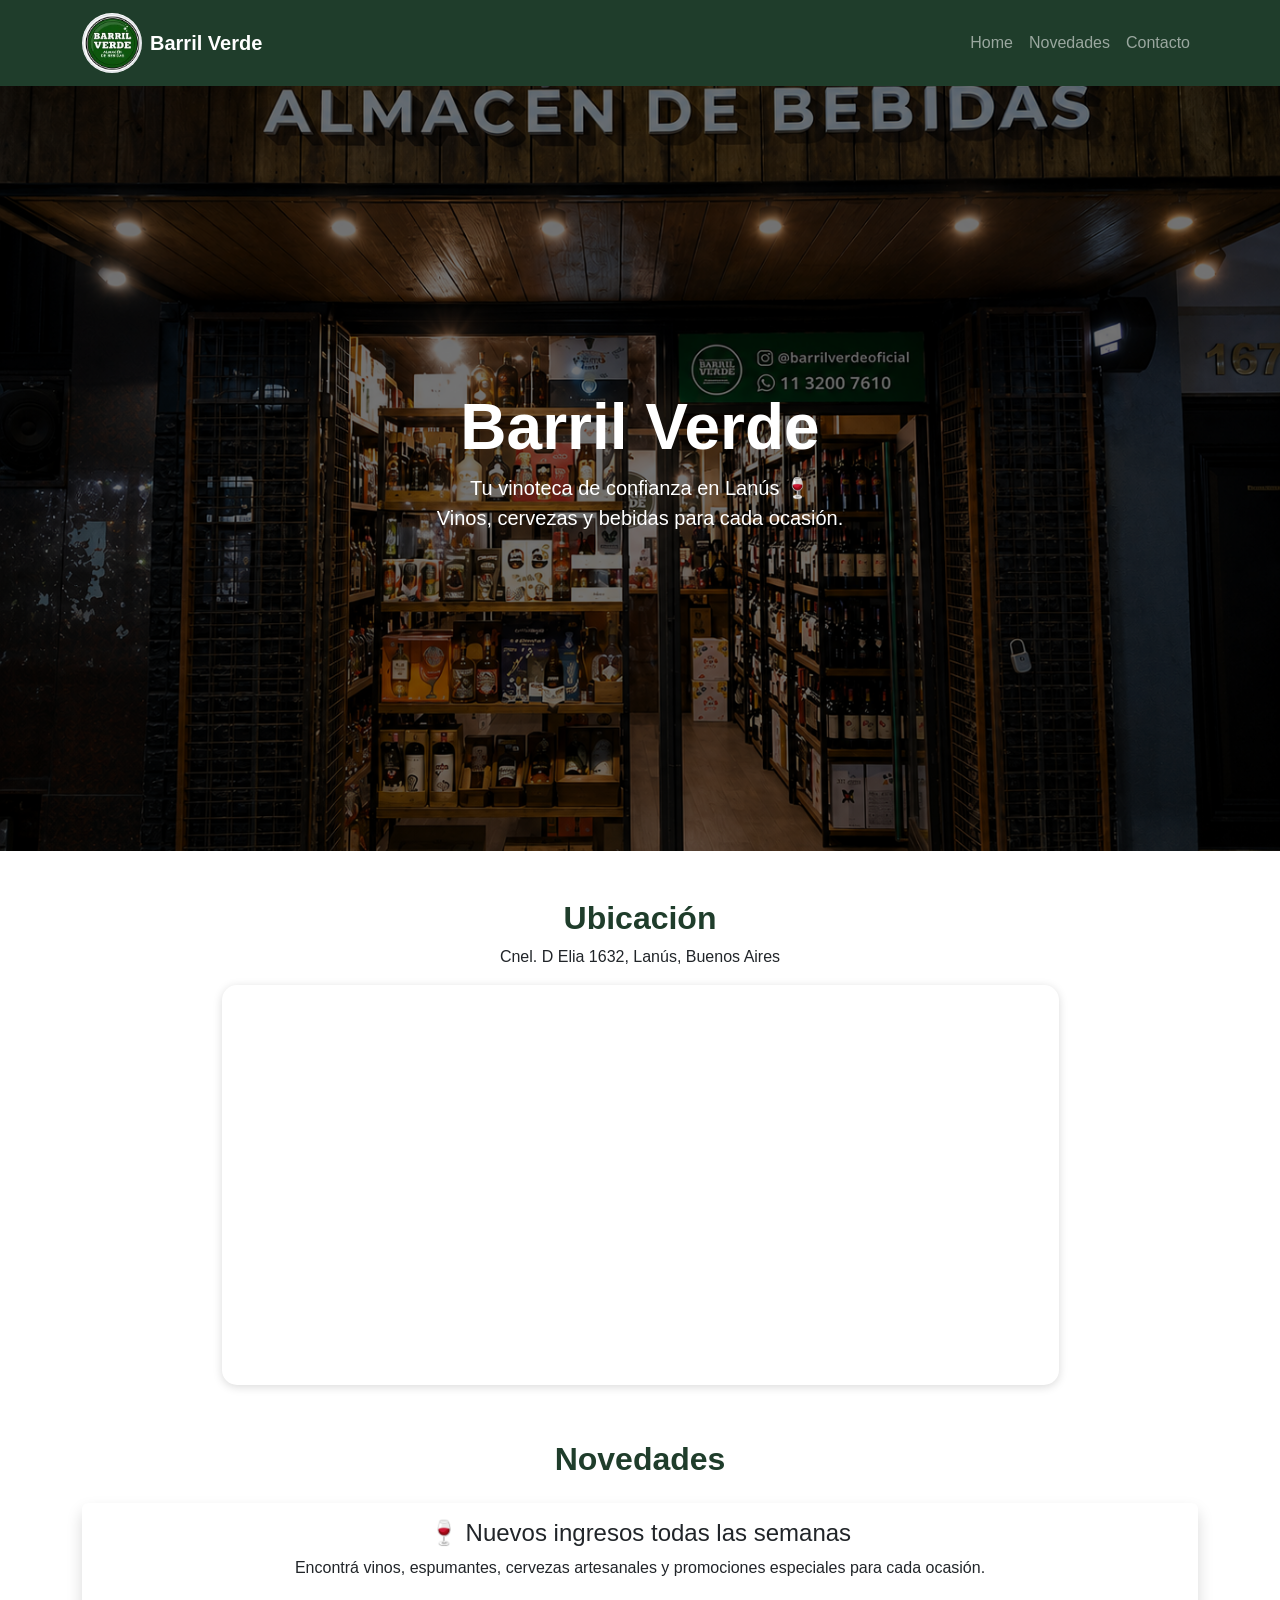
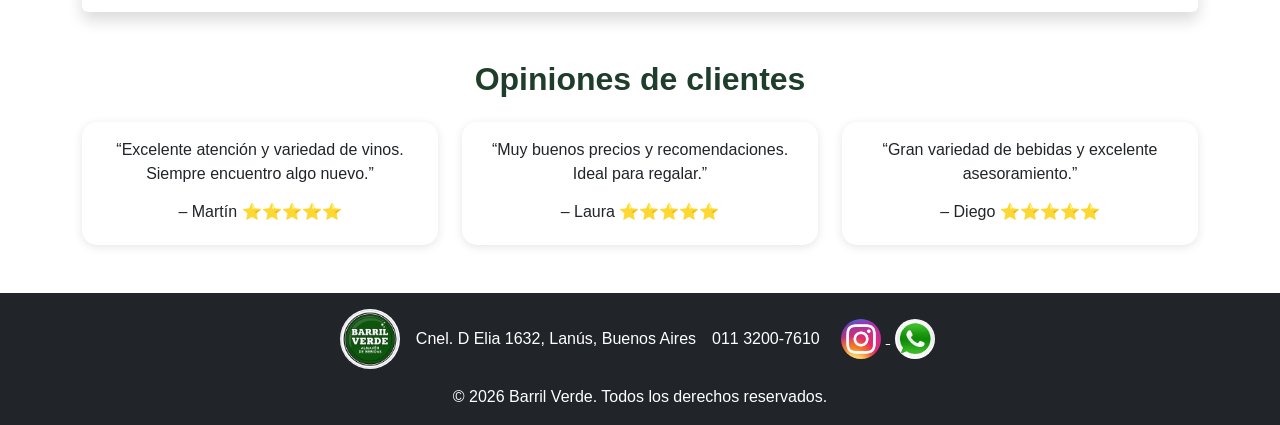
==== Index.html @ 58d8ad36 "first commit" ====
<!DOCTYPE html>
<html lang="es">
<head>
    <meta charset="UTF-8">
    <meta name="viewport" content="width=device-width, initial-scale=1">
    <title>Barril Verde - Bebidas en Lanús</title>

    <meta name="description" content="Barril Verde - Venta de bebidas alcohólicas en Lanús. Vinos, cervezas y bebidas para cada ocasión.">

    <link href="https://cdn.jsdelivr.net/npm/bootstrap@5.3.7/dist/css/bootstrap.min.css" rel="stylesheet">
    <link rel="stylesheet" href="css/style.css">
</head>

<body>

<!-- NAVBAR -->
<div id="navbar-container"></div>

<!-- HERO -->
<header id="hero">

    <img src="images/local.png" alt="Barril Verde">

    <div class="hero-overlay"></div>

    <div class="hero-content">
        <h1 class="display-3 fw-bold">
            Barril Verde
        </h1>

        <p class="lead">
            Tu vinoteca de confianza en Lanús 🍷<br>
            Vinos, cervezas y bebidas para cada ocasión.
        </p>
    </div>

</header>

<!-- MAPA -->
<section class="container text-center my-5">

    <h2>Ubicación</h2>

    <p>
        Cnel. D Elia 1632, Lanús, Buenos Aires
    </p>

    <iframe
        src="https://maps.google.com/maps?q=Cnel.%20D%20Elia%201632,%20Lanus,%20Buenos%20Aires&t=&z=16&ie=UTF8&iwloc=&output=embed"
        class="mapa"
        loading="lazy">
    </iframe>

</section>

<!-- NOVEDADES -->
<section id="novedades" class="container my-5">

    <h2 class="text-center mb-4">
        Novedades
    </h2>

    <div class="card shadow border-0">

        <div class="card-body text-center">

            <h4>🍷 Nuevos ingresos todas las semanas</h4>

            <p>
                Encontrá vinos, espumantes, cervezas artesanales
                y promociones especiales para cada ocasión.
            </p>

        </div>

    </div>

</section>

<!-- RESEÑAS -->
<section class="container my-5">

    <h2 class="text-center mb-4">
        Opiniones de clientes
    </h2>

    <div class="row g-4">

        <div class="col-md-4">
            <div class="card review-card text-center">
                <div class="card-body">
                    <p>
                        “Excelente atención y variedad de vinos.
                        Siempre encuentro algo nuevo.”
                    </p>
                    <h6>– Martín ⭐⭐⭐⭐⭐</h6>
                </div>
            </div>
        </div>

        <div class="col-md-4">
            <div class="card review-card text-center">
                <div class="card-body">
                    <p>
                        “Muy buenos precios y recomendaciones.
                        Ideal para regalar.”
                    </p>
                    <h6>– Laura ⭐⭐⭐⭐⭐</h6>
                </div>
            </div>
        </div>

        <div class="col-md-4">
            <div class="card review-card text-center">
                <div class="card-body">
                    <p>
                        “Gran variedad de bebidas y excelente asesoramiento.”
                    </p>
                    <h6>– Diego ⭐⭐⭐⭐⭐</h6>
                </div>
            </div>
        </div>

    </div>

</section>

<!-- FOOTER -->
<div id="footer-container"></div>

<script>
fetch("components/navbar.html")
    .then(response => response.text())
    .then(data => {
        document.getElementById("navbar-container").innerHTML = data;
    });

fetch("components/footer.html")
    .then(response => response.text())
    .then(data => {
        document.getElementById("footer-container").innerHTML = data;
    });
</script>

<script src="https://cdn.jsdelivr.net/npm/bootstrap@5.3.7/dist/js/bootstrap.bundle.min.js"></script>

</body>
</html>
---- css/style.css ----
body{
    font-family: Arial, sans-serif;
}

/* NAVBAR */

.navbar{
    background-color: #1f3d2b !important;
}

.navbar-brand{
    font-weight: bold;
}

/* LOGOS */

.logo-round{
    width: 60px;
    height: 60px;
    object-fit: cover;
    border-radius: 50%;
}

.icon-round{
    width: 40px;
    height: 40px;
    object-fit: cover;
    border-radius: 50%;
    margin: 0 5px;
    transition: 0.3s;
}

.icon-round:hover{
    transform: scale(1.1);
}

/* HERO */

#hero{
    position: relative;
    text-align: center;
    color: white;
}

#hero img{
    width: 100%;
    height: 85vh;
    object-fit: cover;
}

.hero-overlay{
    position: absolute;
    inset: 0;
    background: rgba(0,0,0,0.55);
}

.hero-content{
    position: absolute;
    top: 50%;
    left: 50%;
    transform: translate(-50%, -50%);
    width: 90%;
}

/* TITULOS */

h2{
    color: #1f3d2b;
    font-weight: bold;
}

/* MAPA */

.mapa{
    width: 75%;
    height: 400px;
    border: 0;
    border-radius: 15px;
    box-shadow: 0 2px 10px rgba(0,0,0,.15);
}

/* RESEÑAS */

.review-card{
    border: none;
    border-radius: 15px;
    box-shadow: 0 2px 10px rgba(0,0,0,.1);
    transition: .3s;
}

.review-card:hover{
    transform: translateY(-5px);
}

/* FOOTER */

footer{
    background: #212529;
    color: white;
    padding: 30px 0;
}

footer a{
    color: white;
}

footer a:hover{
    opacity: .8;
}

/* RESPONSIVE */

@media (max-width:768px){

    .mapa{
        width: 95%;
    }

    #hero img{
        height: 60vh;
    }

    .hero-content h1{
        font-size: 2.5rem;
    }

}

.hero-novedades{
    position: relative;
    height: 300px;
    background-image: url("../images/banner-novedades.jpg");
    background-size: cover;
    background-position: center;
    display:flex;
    justify-content:center;
    align-items:center;
    text-align:center;
    color:white;
}

.hero-novedades .overlay{
    position:absolute;
    inset:0;
    background:rgba(0,0,0,.5);
}

.hero-novedades .contenido{
    position:relative;
    z-index:2;
}

.drink-card img{
    height:250px;
    object-fit:cover;
}

.drink-card{
    transition:.3s;
}

.drink-card:hover{
    transform:translateY(-5px);
}
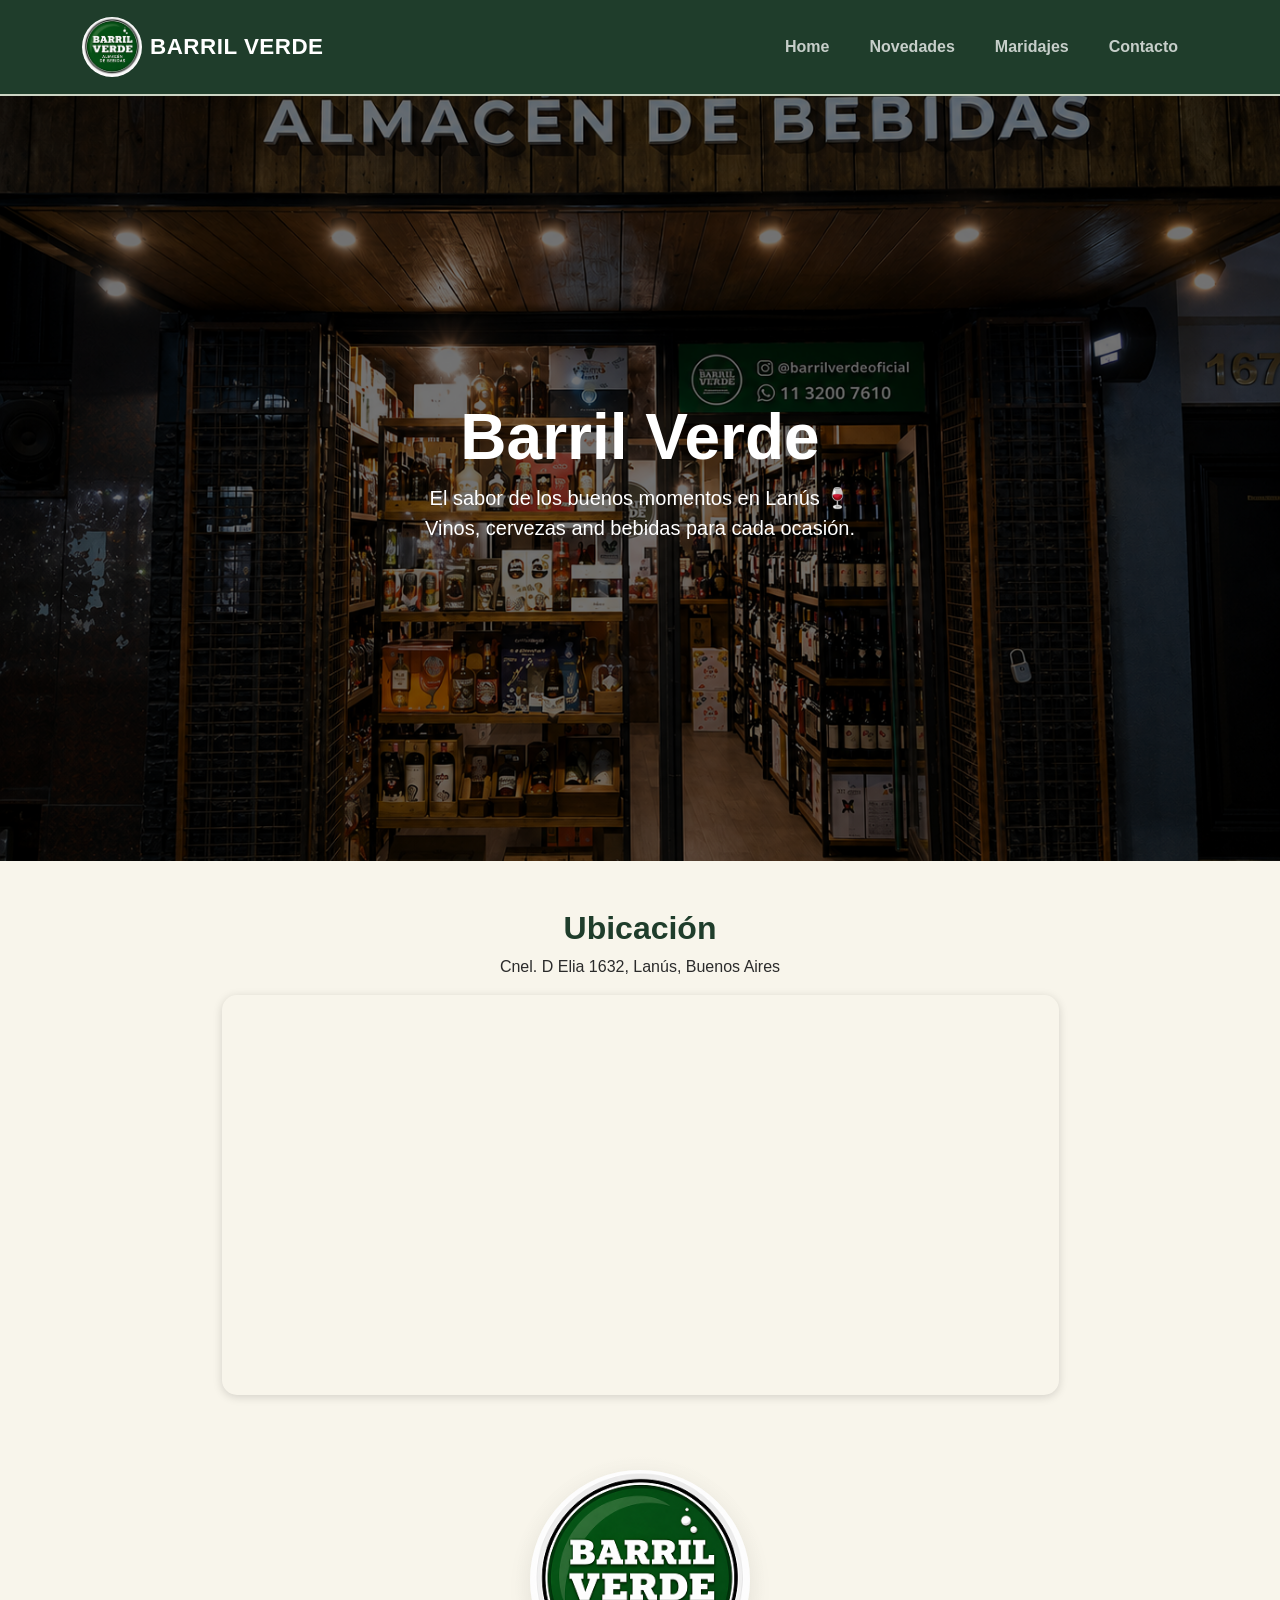
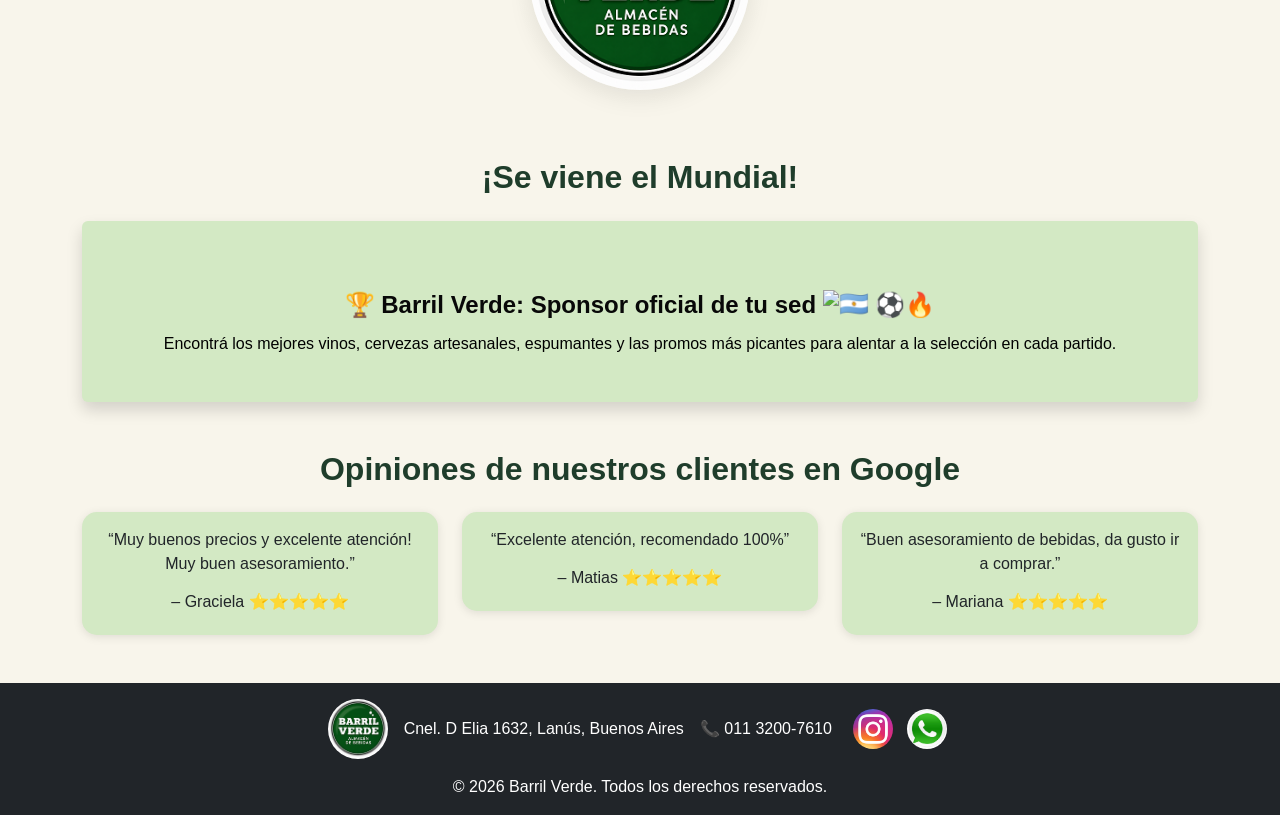
==== commit b774caed: "casi" ====
--- a/Index.html
+++ b/Index.html
@@ -6,17 +6,22 @@
     <title>Barril Verde - Bebidas en Lanús</title>
 
     <meta name="description" content="Barril Verde - Venta de bebidas alcohólicas en Lanús. Vinos, cervezas y bebidas para cada ocasión.">
+    <script async src="https://www.googletagmanager.com/gtag/js?id=G-XBDH7PKC92"></script>
+    <script>
+    window.dataLayer = window.dataLayer || [];
+    function gtag(){dataLayer.push(arguments);}
+    gtag('js', new Date());
 
+    gtag('config', 'G-XBDH7PKC92');
+    </script>
     <link href="https://cdn.jsdelivr.net/npm/bootstrap@5.3.7/dist/css/bootstrap.min.css" rel="stylesheet">
     <link rel="stylesheet" href="css/style.css">
 </head>
 
 <body>
 
-<!-- NAVBAR -->
 <div id="navbar-container"></div>
 
-<!-- HERO -->
 <header id="hero">
 
     <img src="images/local.png" alt="Barril Verde">
@@ -29,14 +34,13 @@
         </h1>
 
         <p class="lead">
-            Tu vinoteca de confianza en Lanús 🍷<br>
-            Vinos, cervezas y bebidas para cada ocasión.
+            El sabor de los buenos momentos en Lanús 🍷<br>
+            Vinos, cervezas and bebidas para cada ocasión.
         </p>
     </div>
 
 </header>
 
-<!-- MAPA -->
 <section class="container text-center my-5">
 
     <h2>Ubicación</h2>
@@ -53,35 +57,35 @@
 
 </section>
 
-<!-- NOVEDADES -->
+<div class="container text-center my-5">
+    <div class="logo-destacado-container">
+        <img src="images/logo.png" alt="Barril Verde Logo" class="logo-grande img-fluid">
+    </div>
+</div>
+
 <section id="novedades" class="container my-5">
 
     <h2 class="text-center mb-4">
-        Novedades
+        ¡Se viene el Mundial!
     </h2>
 
-    <div class="card shadow border-0">
-
+    <div class="card shadow border-0" id="anuncio-mundial"> 
         <div class="card-body text-center">
-
-            <h4>🍷 Nuevos ingresos todas las semanas</h4>
-
-            <p>
-                Encontrá vinos, espumantes, cervezas artesanales
-                y promociones especiales para cada ocasión.
+            <h4 class="fw-bold text-center my-4" style="font-size: 1.5rem;">
+                🏆 Barril Verde: Sponsor oficial de tu sed <img src="https://flagcdn.com/w40/ar.png" alt="🇦🇷" style="width: 26px; vertical-align: middle; margin-top: -4px;"> ⚽🔥
+            </h4>
+            <p class="text-center">
+                Encontrá los mejores vinos, cervezas artesanales, espumantes y las promos más picantes para alentar a la selección en cada partido.
             </p>
-
         </div>
-
     </div>
 
 </section>
 
-<!-- RESEÑAS -->
 <section class="container my-5">
 
     <h2 class="text-center mb-4">
-        Opiniones de clientes
+        Opiniones de nuestros clientes en Google
     </h2>
 
     <div class="row g-4">
@@ -89,11 +93,8 @@
         <div class="col-md-4">
             <div class="card review-card text-center">
                 <div class="card-body">
-                    <p>
-                        “Excelente atención y variedad de vinos.
-                        Siempre encuentro algo nuevo.”
-                    </p>
-                    <h6>– Martín ⭐⭐⭐⭐⭐</h6>
+                    <p>“Muy buenos precios y excelente atención! Muy buen asesoramiento.”</p>
+                    <h6>– Graciela ⭐⭐⭐⭐⭐</h6>
                 </div>
             </div>
         </div>
@@ -101,11 +102,8 @@
         <div class="col-md-4">
             <div class="card review-card text-center">
                 <div class="card-body">
-                    <p>
-                        “Muy buenos precios y recomendaciones.
-                        Ideal para regalar.”
-                    </p>
-                    <h6>– Laura ⭐⭐⭐⭐⭐</h6>
+                    <p>“Excelente atención, recomendado 100%”</p>
+                    <h6>– Matias ⭐⭐⭐⭐⭐</h6>
                 </div>
             </div>
         </div>
@@ -113,19 +111,16 @@
         <div class="col-md-4">
             <div class="card review-card text-center">
                 <div class="card-body">
-                    <p>
-                        “Gran variedad de bebidas y excelente asesoramiento.”
-                    </p>
-                    <h6>– Diego ⭐⭐⭐⭐⭐</h6>
+                    <p>“Buen asesoramiento de bebidas, da gusto ir a comprar.”</p>
+                    <h6>– Mariana ⭐⭐⭐⭐⭐</h6>
                 </div>
             </div>
         </div>
 
     </div>
 
-</section>
+</section> 
 
-<!-- FOOTER -->
 <div id="footer-container"></div>
 
 <script>
--- a/css/style.css
+++ b/css/style.css
@@ -1,15 +1,58 @@
-body{
+body {
     font-family: Arial, sans-serif;
+    background-color: #f8f5eb; /* Un beige clarito muy fino */
+    color: #2b2b2b; /* Texto un toque más suave que el negro puro */
 }
 
 /* NAVBAR */
 
-.navbar{
-    background-color: #1f3d2b !important;
-}
-
-.navbar-brand{
-    font-weight: bold;
+/* NAVBAR RECOPA */
+.navbar {
+    background-color: #1f3d2b !important; /* El verde hermoso de tu marca */
+    padding: 12px 0;                       /* Un toque más de altura para que respire */
+    box-shadow: 0 4px 20px rgba(0, 0, 0, 0.15); /* Sombra suave abajo para dar profundidad */
+    border-bottom: 2px solid #cbd4c3;     /* Una línea sutil abajo que combina con el beige */
+}
+
+/* El nombre del boliche */
+.navbar-brand {
+    font-weight: 800 !important;
+    font-size: 1.4rem;
+    letter-spacing: 0.5px;
+    text-transform: uppercase; /* Queda mucho más imponente en mayúsculas */
+    color: #ffffff !important;
+    transition: 0.3s ease;
+}
+
+/* Efecto al pasar el mouse por el logo/nombre */
+.navbar-brand:hover {
+    color: #cbd4c3 !important; /* Cambia a un tono crema suave */
+}
+
+/* LOS BOTONES DEL MENÚ (Home, Novedades, etc) */
+.navbar-nav .nav-link {
+    color: rgba(255, 255, 255, 0.75) !important; /* Blanco suavizado por defecto */
+    font-weight: 600;
+    font-size: 1rem;
+    padding: 8px 16px !important;
+    margin: 0 4px;
+    border-radius: 8px; /* Bordes redondeados para el efecto flotante */
+    transition: all 0.3s ease;
+}
+
+/* EL EFECTO INTERACTIVO (HOVER) */
+.navbar-nav .nav-link:hover {
+    color: #ffffff !important;            /* Texto blanco brillante */
+    background-color: rgba(255, 255, 255, 0.1); /* Sutil fondo iluminado al pasar el mouse */
+}
+
+/* Modificar el botón de menú en celulares */
+.navbar-toggler {
+    border: none !important; /* Chau cuadradito feo alrededor de las tres rayitas */
+}
+
+.navbar-toggler:focus {
+    box-shadow: none !important; /* Chau reflejo azul molesto al tocar en celular */
 }
 
 /* LOGOS */
@@ -86,6 +129,7 @@
     border-radius: 15px;
     box-shadow: 0 2px 10px rgba(0,0,0,.1);
     transition: .3s;
+    background-color: #d3e9c4; /* Un beige clarito muy fino */
 }
 
 .review-card:hover{
@@ -93,19 +137,28 @@
 }
 
 /* FOOTER */
-
-footer{
+footer {
     background: #212529;
     color: white;
     padding: 30px 0;
-}
-
-footer a{
+    width: 100% !important;   /* Forzamos a que ocupe todo el ancho de la pantalla */
+    display: block !important; /* Evitamos problemas con el fetch */
+}
+
+footer a {
     color: white;
-}
-
-footer a:hover{
+    text-decoration: none; /* Le saca la línea fea de subrayado a los links */
+}
+
+footer a:hover {
     opacity: .8;
+}
+#footer-container {
+    width: 100% !important;
+    max-width: 100% !important;
+    display: block !important;
+    margin: 0 !important;
+    padding: 0 !important;
 }
 
 /* RESPONSIVE */
@@ -161,4 +214,43 @@
 
 .drink-card:hover{
     transform:translateY(-5px);
+}
+/* ARREGLAR CAJA MUNDIALISTA */
+#anuncio-mundial {
+    background-color: #d3e9c4 !important; /* Forzamos el verde de tu marca */
+    color: rgb(6, 5, 5) !important;              /* Letras blancas */
+    border: none !important;              /* Eliminamos el borde blanco extra */
+    padding: 30px 20px !important;        /* Le damos un buen espacio adentro */
+}
+
+/* Forzar que los textos de adentro se vean blancos y perfectos */
+#anuncio-mundial h4 {
+    color: rgb(8, 8, 8) !important;
+    margin-bottom: 12px !important;
+}
+
+#anuncio-mundial p {
+    color: #000000 !important;
+    margin-bottom: 0 !important;
+}
+
+/* LOGO GRANDE CENTRADO */
+.logo-destacado-container {
+    padding: 20px;
+    display: inline-block;
+    background: radial-gradient(circle, rgba(31, 61, 43, 0.05) 0%, rgba(0,0,0,0) 70%); /* Un destello verde muy sutil de fondo */
+}
+
+.logo-grande {
+    max-width: 220px; /* Tamaño ideal para que destaque sin ser gigante */
+    height: auto;
+    border-radius: 50%; /* Por si tu logo es redondo como el de la navbar */
+    box-shadow: 0 8px 24px rgba(0, 0, 0, 0.08); /* Sombra suave para darle volumen */
+    transition: transform 0.4s ease, box-shadow 0.4s ease;
+}
+
+/* Efecto interactivo tranqui cuando pasan el mouse */
+.logo-grande:hover {
+    transform: scale(1.05); /* Se agranda un pelín */
+    box-shadow: 0 12px 30px rgba(31, 61, 43, 0.15); /* La sombra se vuelve un toque más verde */
 }
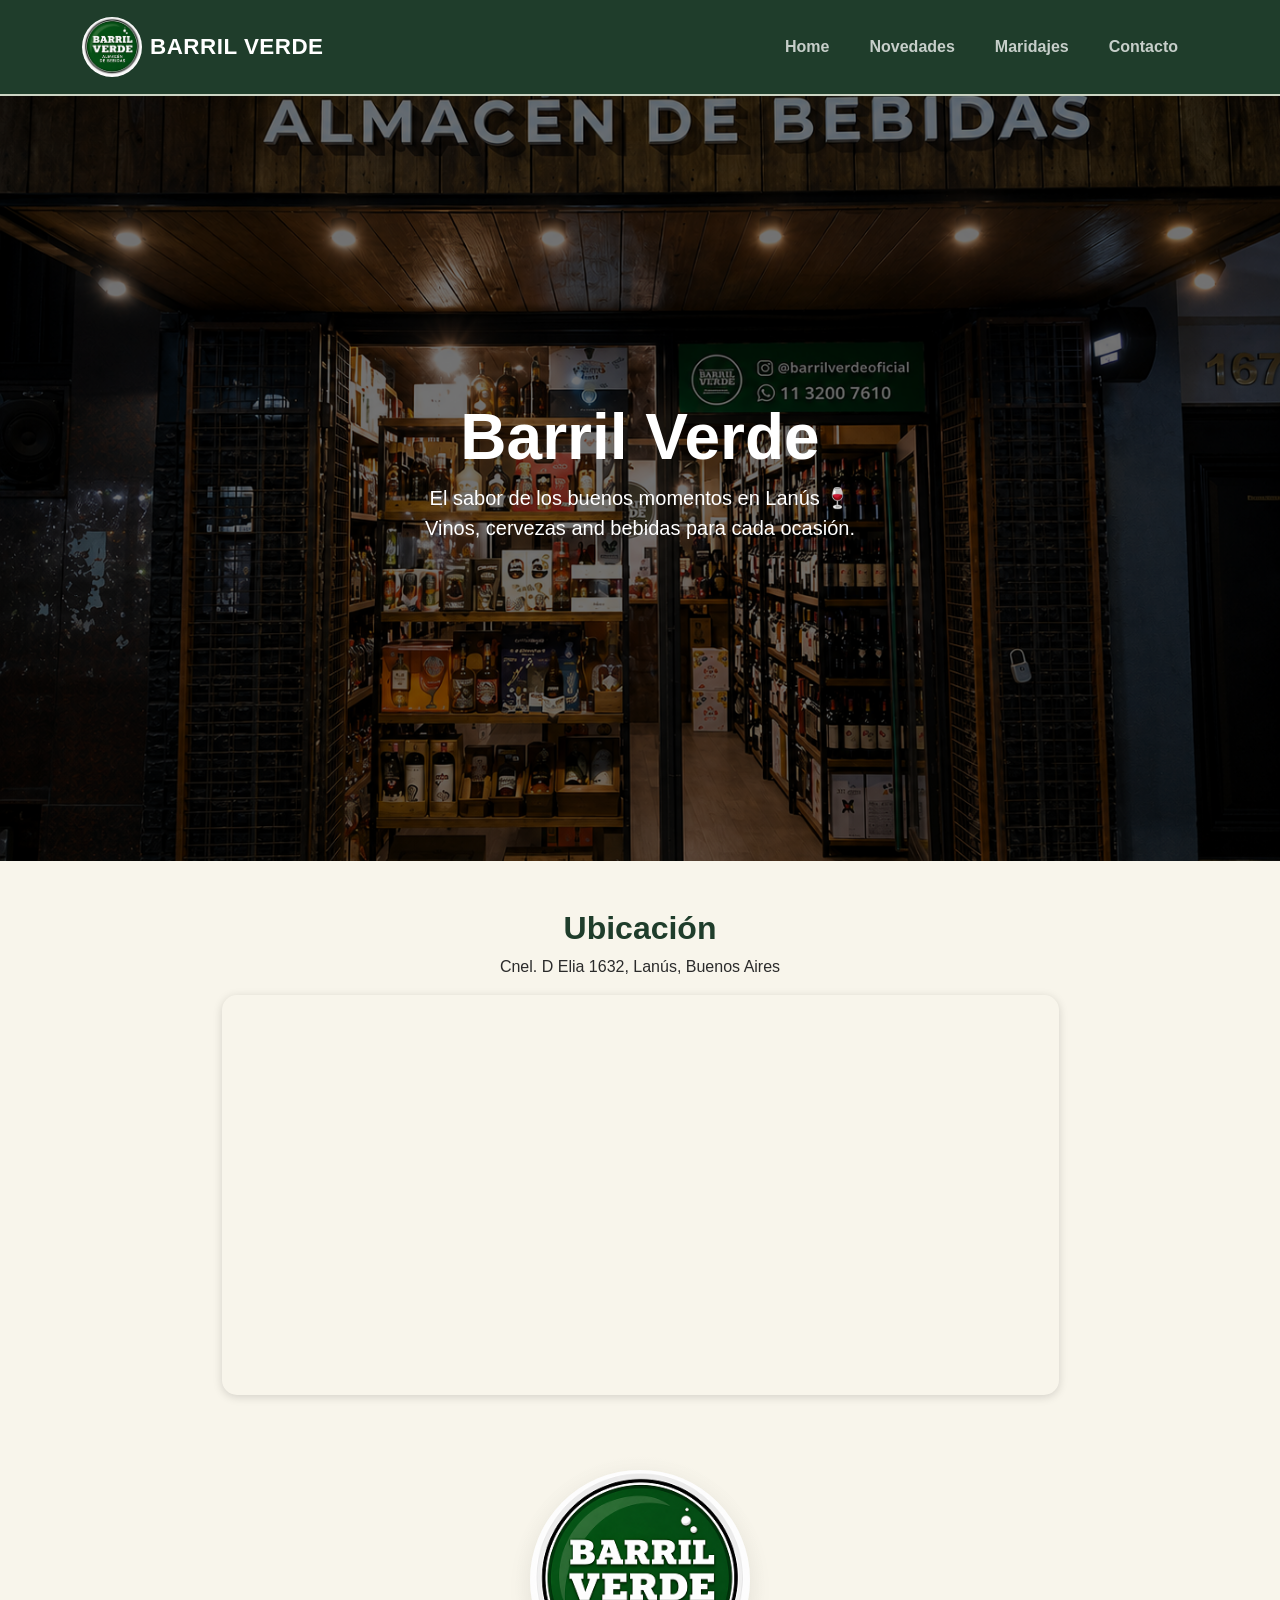
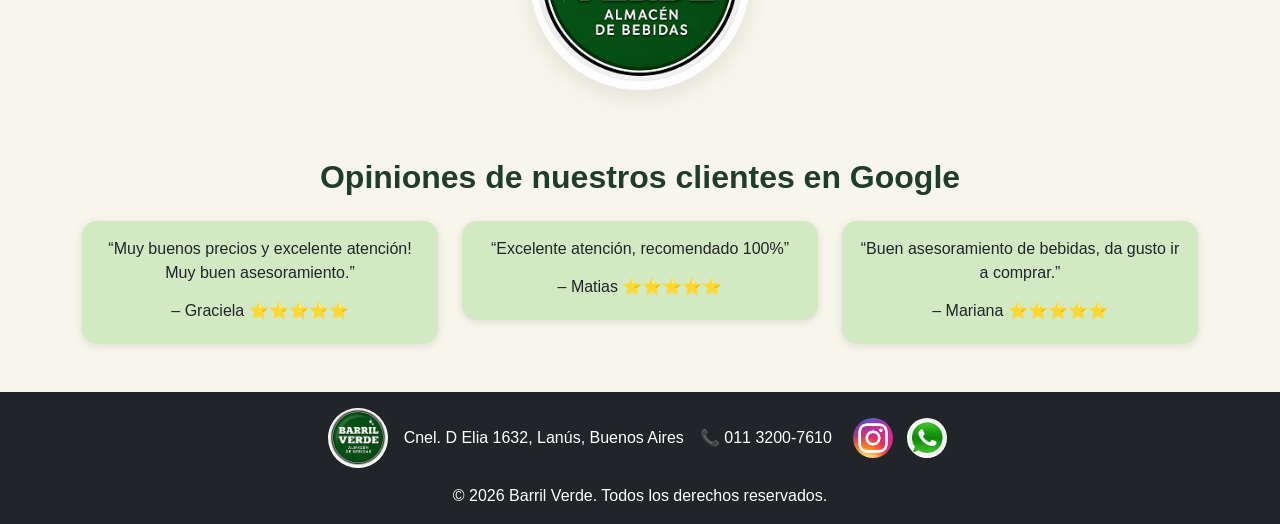
==== commit 3e7061b6: "assssss" ====
--- a/Index.html
+++ b/Index.html
@@ -4,16 +4,18 @@
     <meta charset="UTF-8">
     <meta name="viewport" content="width=device-width, initial-scale=1">
     <title>Barril Verde - Bebidas en Lanús</title>
+    <link rel="icon" type="image/png" href="images/favicon.png">
+    <meta name="description" content="Barril Verde - Venta de bebidas alcohólicas en Lanús. Vinos, cervezas y bebidas para cada ocasión.">
 
-    <meta name="description" content="Barril Verde - Venta de bebidas alcohólicas en Lanús. Vinos, cervezas y bebidas para cada ocasión.">
-    <script async src="https://www.googletagmanager.com/gtag/js?id=G-XBDH7PKC92"></script>
+    <script async src="https://www.googletagmanager.com/gtag/js?id=G-30HXJ0G29T"></script>
     <script>
     window.dataLayer = window.dataLayer || [];
     function gtag(){dataLayer.push(arguments);}
     gtag('js', new Date());
 
-    gtag('config', 'G-XBDH7PKC92');
+    gtag('config', 'G-30HXJ0G29T');
     </script>
+
     <link href="https://cdn.jsdelivr.net/npm/bootstrap@5.3.7/dist/css/bootstrap.min.css" rel="stylesheet">
     <link rel="stylesheet" href="css/style.css">
 </head>
@@ -63,25 +65,6 @@
     </div>
 </div>
 
-<section id="novedades" class="container my-5">
-
-    <h2 class="text-center mb-4">
-        ¡Se viene el Mundial!
-    </h2>
-
-    <div class="card shadow border-0" id="anuncio-mundial"> 
-        <div class="card-body text-center">
-            <h4 class="fw-bold text-center my-4" style="font-size: 1.5rem;">
-                🏆 Barril Verde: Sponsor oficial de tu sed <img src="https://flagcdn.com/w40/ar.png" alt="🇦🇷" style="width: 26px; vertical-align: middle; margin-top: -4px;"> ⚽🔥
-            </h4>
-            <p class="text-center">
-                Encontrá los mejores vinos, cervezas artesanales, espumantes y las promos más picantes para alentar a la selección en cada partido.
-            </p>
-        </div>
-    </div>
-
-</section>
-
 <section class="container my-5">
 
     <h2 class="text-center mb-4">
@@ -119,7 +102,7 @@
 
     </div>
 
-</section> 
+</section>
 
 <div id="footer-container"></div>
 
